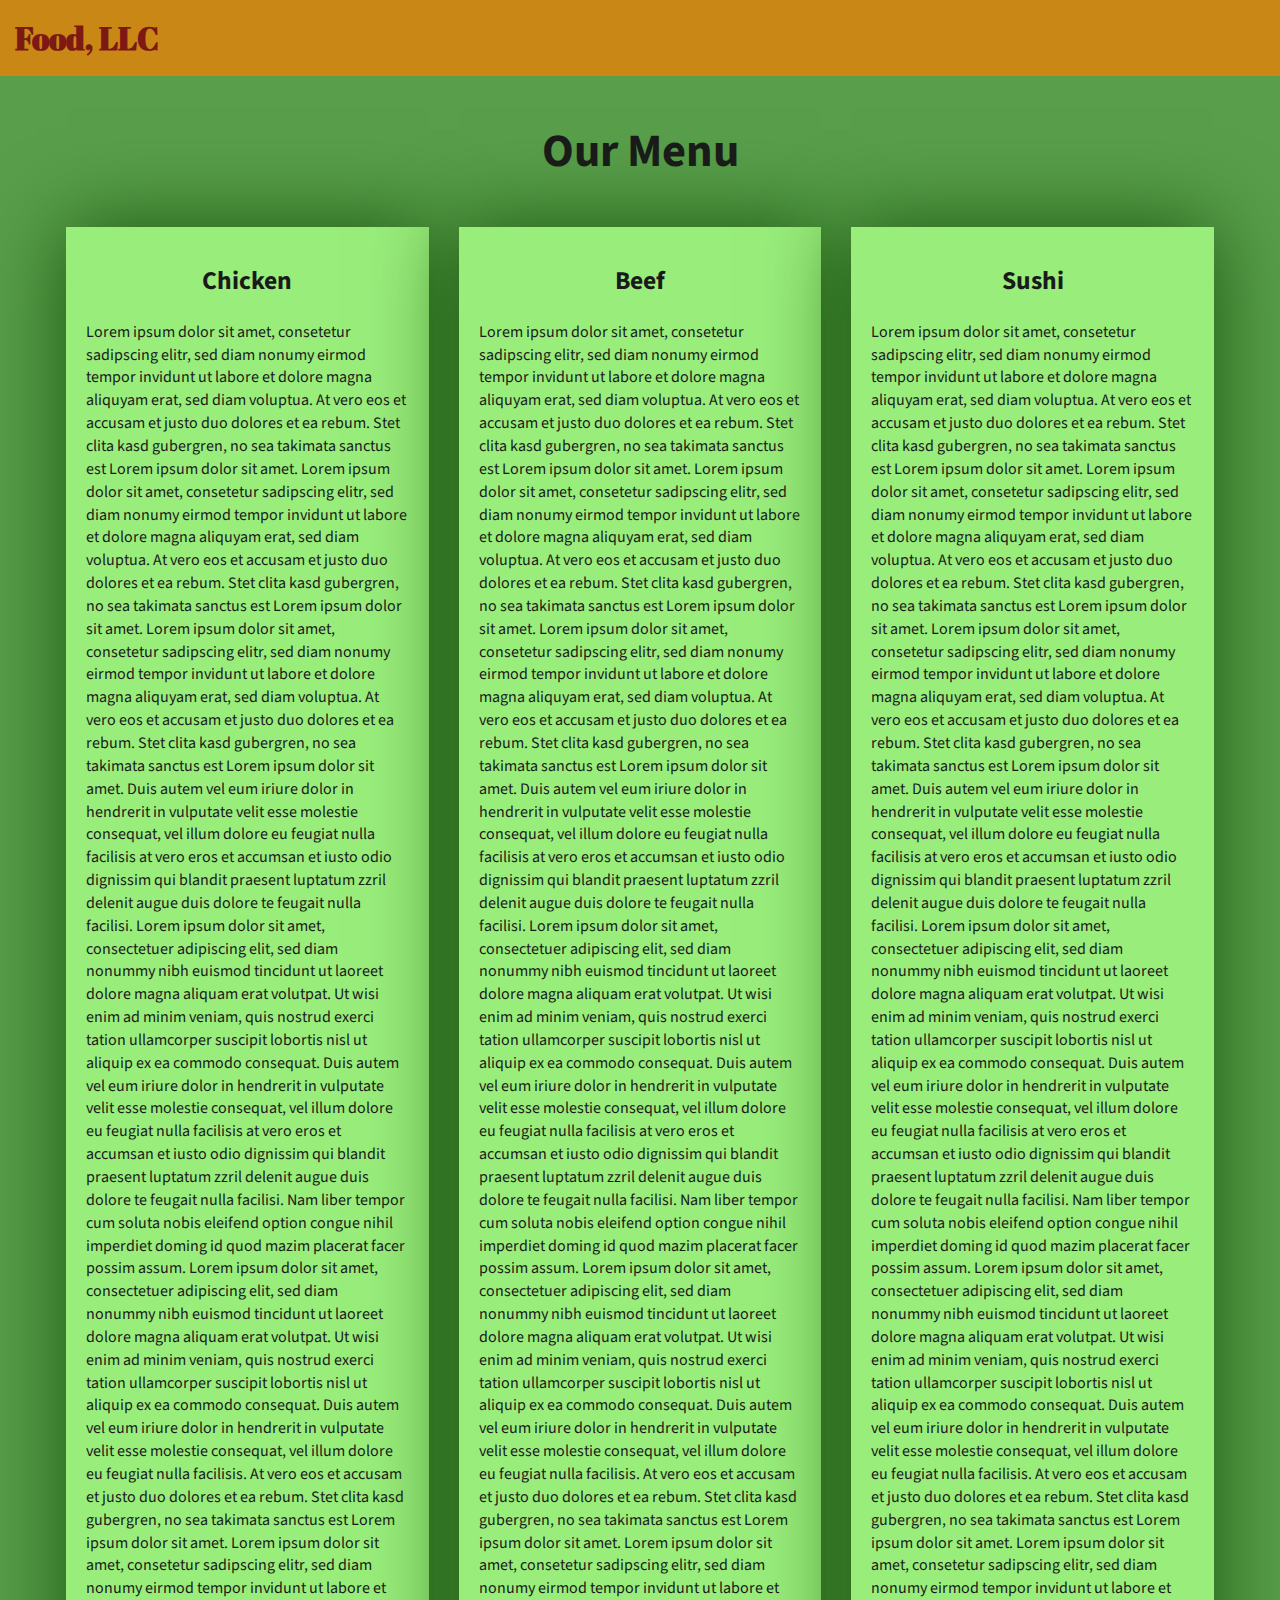
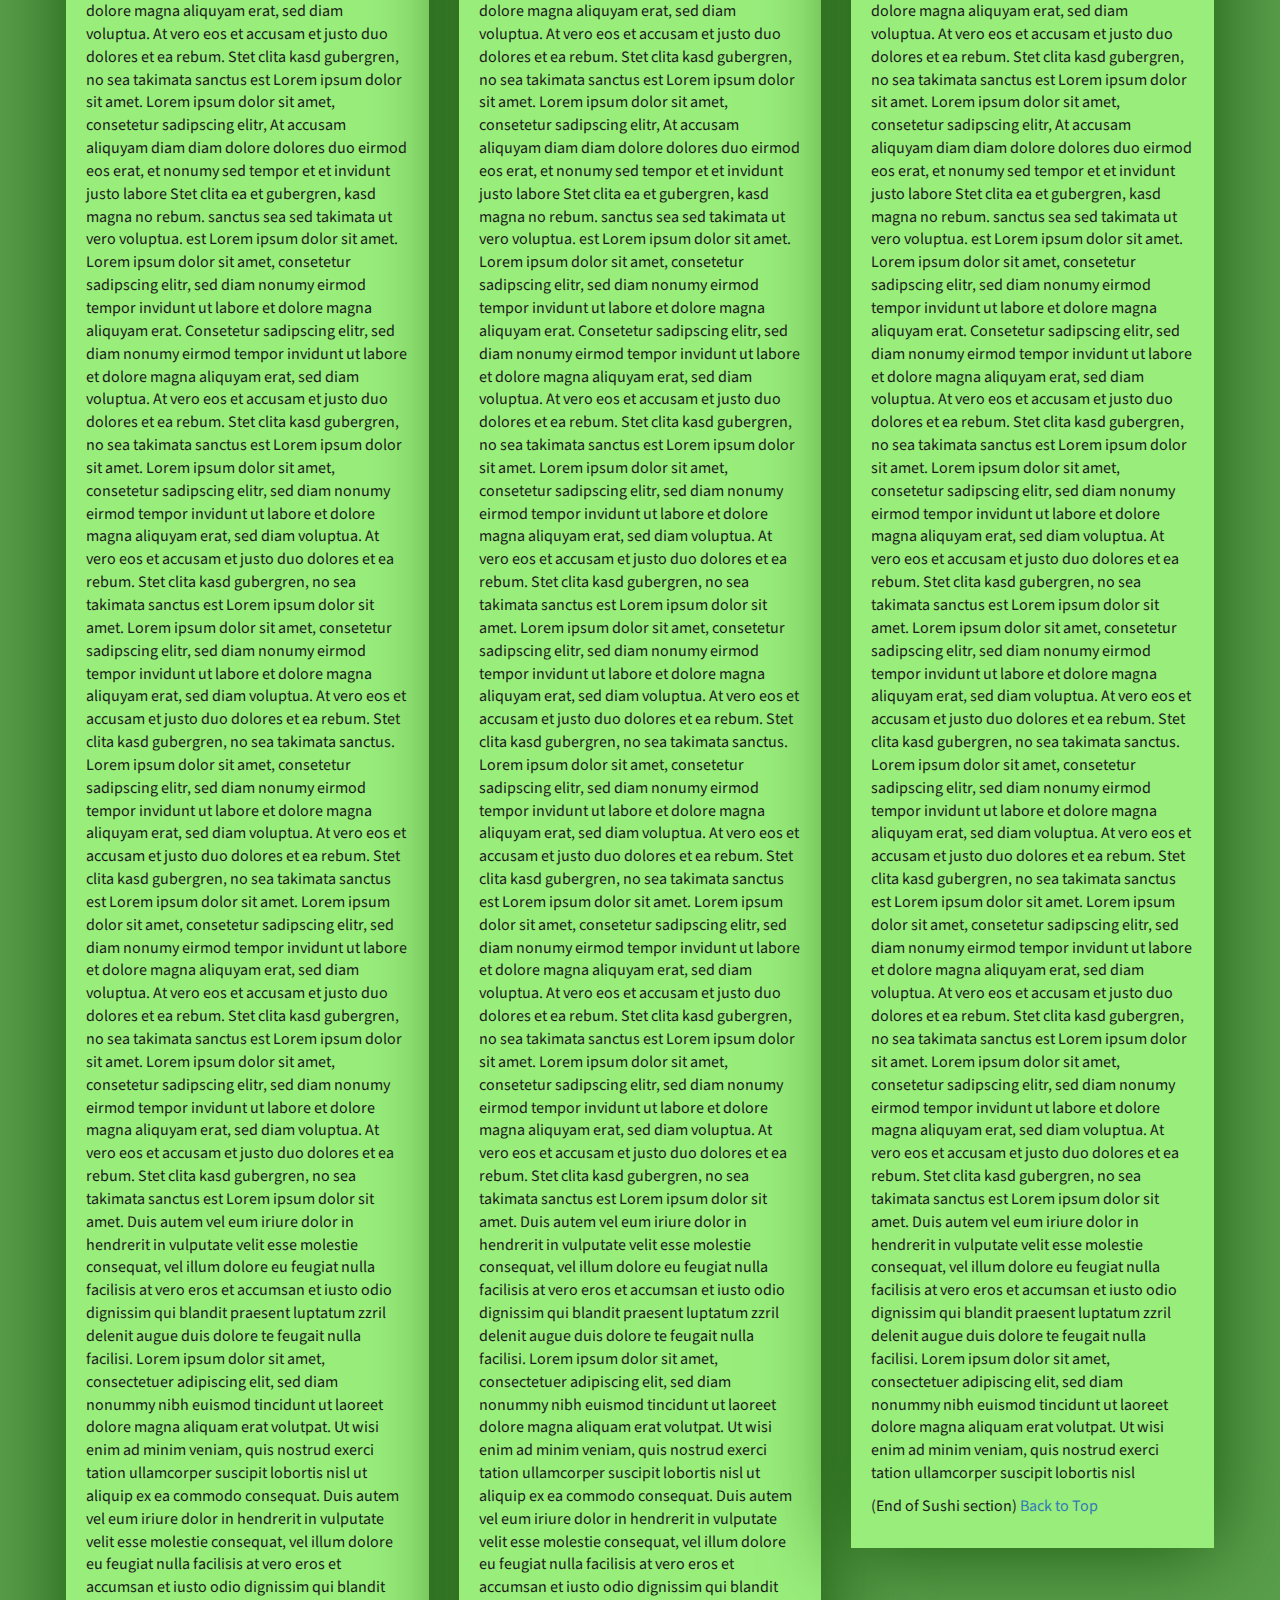
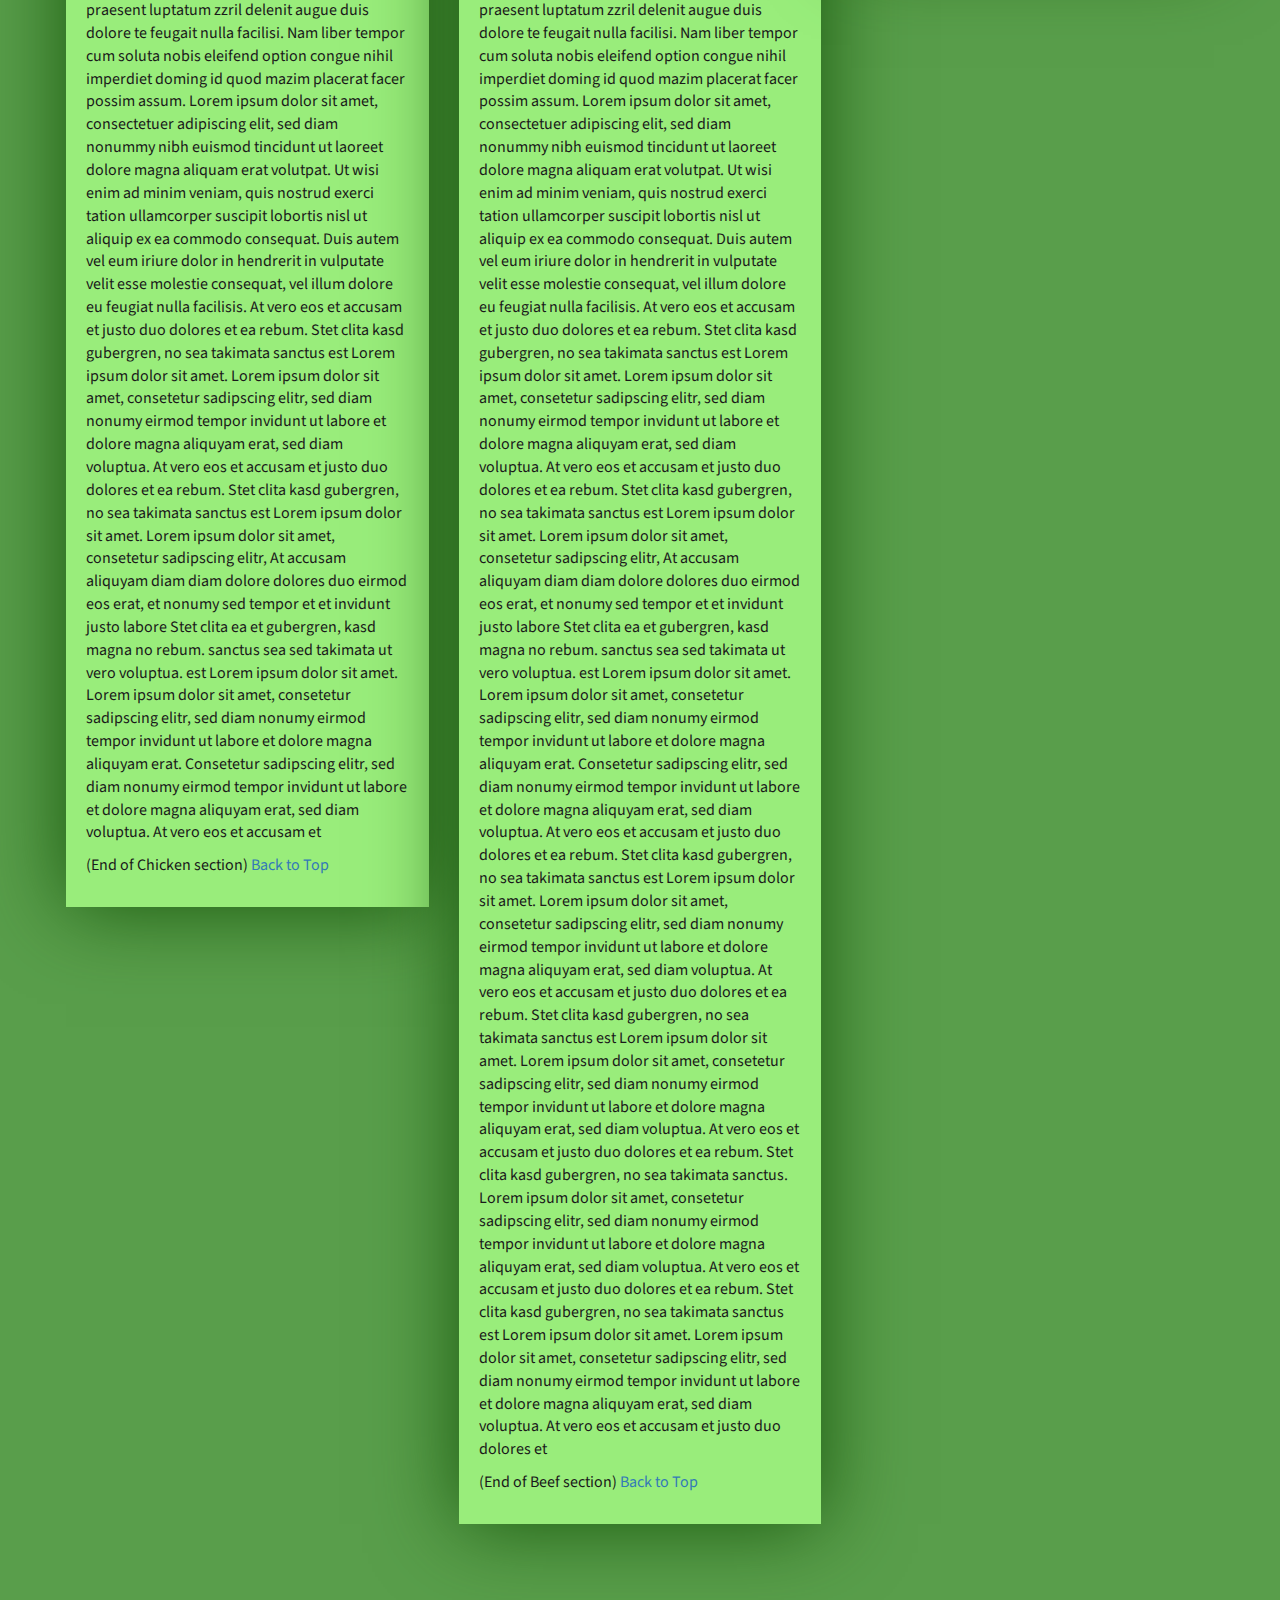
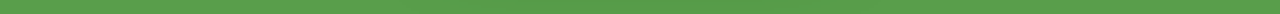
==== module3-solution/index.html @ 8a1a6b21 "module 3 solution" ====
<!DOCTYPE html>
<html lang="zxx">

<head>
    <meta charset="utf-8">
    <meta http-equiv="X-UA-Compatible" content="IE=edge">
    <meta name="viewport" content="width=device-width, initial-scale=1">
    <title>Assignment Solution for Module 3</title>
    <link rel="stylesheet" href="css/bootstrap.min.css">
    <link rel="stylesheet" href="css/styles.css">
    <link href="https://fonts.googleapis.com/css?family=Source+Sans+Pro" rel="stylesheet">
    <link href="https://fonts.googleapis.com/css?family=Abril+Fatface" rel="stylesheet">

    <!-- HTML5 shim and Respond.js for IE8 support of HTML5 elements and media queries -->
    <!-- WARNING: Respond.js doesn't work if you view the page via file:// -->
    <!--[if lt IE 9]>
      <script src="https://oss.maxcdn.com/html5shiv/3.7.2/html5shiv.min.js"></script>
      <script src="https://oss.maxcdn.com/respond/1.4.2/respond.min.js"></script>
    <![endif]-->
</head>

<body>
    <header>
        <nav id="header-nav" class="navbar navbar-default">
            <div class="container-fluid">
                <div class="navbar-header">
                    <div class="navbar-brand">
                        <a href="index.html"><h1>Food, LLC</h1></a>
                    </div>

                    <button type="button" class="navbar-toggle collapsed visible-xs" data-toggle="collapse" data-target="#collapsable-nav" aria-expanded="false">
                        <span class="sr-only">Toggle navigation</span>
                        <span class="icon-bar"></span>
                        <span class="icon-bar"></span>
                        <span class="icon-bar"></span>
                    </button>
                </div>

                <div id="collapsable-nav" class="collapse navbar-collapse">
                    <ul id="nav-list" class="nav navbar-nav navbar-right visible-xs text-center">
                        <li>
                            <a href="#chicken-tile"><br class="hidden-xs"> Chicken</a>
                        </li>
                        <li>
                            <a href="#beef-tile"><br class="hidden-xs"> Beef</a>
                        </li>
                        <li>
                            <a href="#sushi-tile"><br class="hidden-xs"> Sushi</a>
                        </li>
                    </ul>
                </div>
            </div>
        </nav>
    </header>

    <div id="main-content" class="container">
        <h2 id="top-heading" class="text-center">Our Menu</h2>
        <div id="home-tiles" class="row">
            <div class="col-md-4 col-sm-6 col-xs-12">
                <div id="chicken-tile">
                    <section>
                        <h3 class="text-center">Chicken</h3>
                        <p>
                            Lorem ipsum dolor sit amet, consetetur sadipscing elitr, sed diam nonumy eirmod tempor invidunt ut labore et dolore magna aliquyam erat, sed diam voluptua. At vero eos et accusam et justo duo dolores et ea rebum. Stet clita kasd gubergren, no sea takimata
                            sanctus est Lorem ipsum dolor sit amet. Lorem ipsum dolor sit amet, consetetur sadipscing elitr, sed diam nonumy eirmod tempor invidunt ut labore et dolore magna aliquyam erat, sed diam voluptua. At vero eos et accusam et justo
                            duo dolores et ea rebum. Stet clita kasd gubergren, no sea takimata sanctus est Lorem ipsum dolor sit amet. Lorem ipsum dolor sit amet, consetetur sadipscing elitr, sed diam nonumy eirmod tempor invidunt ut labore et dolore
                            magna aliquyam erat, sed diam voluptua. At vero eos et accusam et justo duo dolores et ea rebum. Stet clita kasd gubergren, no sea takimata sanctus est Lorem ipsum dolor sit amet. Duis autem vel eum iriure dolor in hendrerit
                            in vulputate velit esse molestie consequat, vel illum dolore eu feugiat nulla facilisis at vero eros et accumsan et iusto odio dignissim qui blandit praesent luptatum zzril delenit augue duis dolore te feugait nulla facilisi.
                            Lorem ipsum dolor sit amet, consectetuer adipiscing elit, sed diam nonummy nibh euismod tincidunt ut laoreet dolore magna aliquam erat volutpat. Ut wisi enim ad minim veniam, quis nostrud exerci tation ullamcorper suscipit
                            lobortis nisl ut aliquip ex ea commodo consequat. Duis autem vel eum iriure dolor in hendrerit in vulputate velit esse molestie consequat, vel illum dolore eu feugiat nulla facilisis at vero eros et accumsan et iusto odio dignissim
                            qui blandit praesent luptatum zzril delenit augue duis dolore te feugait nulla facilisi. Nam liber tempor cum soluta nobis eleifend option congue nihil imperdiet doming id quod mazim placerat facer possim assum. Lorem ipsum
                            dolor sit amet, consectetuer adipiscing elit, sed diam nonummy nibh euismod tincidunt ut laoreet dolore magna aliquam erat volutpat. Ut wisi enim ad minim veniam, quis nostrud exerci tation ullamcorper suscipit lobortis nisl
                            ut aliquip ex ea commodo consequat. Duis autem vel eum iriure dolor in hendrerit in vulputate velit esse molestie consequat, vel illum dolore eu feugiat nulla facilisis. At vero eos et accusam et justo duo dolores et ea rebum.
                            Stet clita kasd gubergren, no sea takimata sanctus est Lorem ipsum dolor sit amet. Lorem ipsum dolor sit amet, consetetur sadipscing elitr, sed diam nonumy eirmod tempor invidunt ut labore et dolore magna aliquyam erat, sed
                            diam voluptua. At vero eos et accusam et justo duo dolores et ea rebum. Stet clita kasd gubergren, no sea takimata sanctus est Lorem ipsum dolor sit amet. Lorem ipsum dolor sit amet, consetetur sadipscing elitr, At accusam
                            aliquyam diam diam dolore dolores duo eirmod eos erat, et nonumy sed tempor et et invidunt justo labore Stet clita ea et gubergren, kasd magna no rebum. sanctus sea sed takimata ut vero voluptua. est Lorem ipsum dolor sit amet.
                            Lorem ipsum dolor sit amet, consetetur sadipscing elitr, sed diam nonumy eirmod tempor invidunt ut labore et dolore magna aliquyam erat. Consetetur sadipscing elitr, sed diam nonumy eirmod tempor invidunt ut labore et dolore
                            magna aliquyam erat, sed diam voluptua. At vero eos et accusam et justo duo dolores et ea rebum. Stet clita kasd gubergren, no sea takimata sanctus est Lorem ipsum dolor sit amet. Lorem ipsum dolor sit amet, consetetur sadipscing
                            elitr, sed diam nonumy eirmod tempor invidunt ut labore et dolore magna aliquyam erat, sed diam voluptua. At vero eos et accusam et justo duo dolores et ea rebum. Stet clita kasd gubergren, no sea takimata sanctus est Lorem
                            ipsum dolor sit amet. Lorem ipsum dolor sit amet, consetetur sadipscing elitr, sed diam nonumy eirmod tempor invidunt ut labore et dolore magna aliquyam erat, sed diam voluptua. At vero eos et accusam et justo duo dolores et
                            ea rebum. Stet clita kasd gubergren, no sea takimata sanctus. Lorem ipsum dolor sit amet, consetetur sadipscing elitr, sed diam nonumy eirmod tempor invidunt ut labore et dolore magna aliquyam erat, sed diam voluptua. At vero
                            eos et accusam et justo duo dolores et ea rebum. Stet clita kasd gubergren, no sea takimata sanctus est Lorem ipsum dolor sit amet. Lorem ipsum dolor sit amet, consetetur sadipscing elitr, sed diam nonumy eirmod tempor invidunt
                            ut labore et dolore magna aliquyam erat, sed diam voluptua. At vero eos et accusam et justo duo dolores et ea rebum. Stet clita kasd gubergren, no sea takimata sanctus est Lorem ipsum dolor sit amet. Lorem ipsum dolor sit amet,
                            consetetur sadipscing elitr, sed diam nonumy eirmod tempor invidunt ut labore et dolore magna aliquyam erat, sed diam voluptua. At vero eos et accusam et justo duo dolores et ea rebum. Stet clita kasd gubergren, no sea takimata
                            sanctus est Lorem ipsum dolor sit amet. Duis autem vel eum iriure dolor in hendrerit in vulputate velit esse molestie consequat, vel illum dolore eu feugiat nulla facilisis at vero eros et accumsan et iusto odio dignissim qui
                            blandit praesent luptatum zzril delenit augue duis dolore te feugait nulla facilisi. Lorem ipsum dolor sit amet, consectetuer adipiscing elit, sed diam nonummy nibh euismod tincidunt ut laoreet dolore magna aliquam erat volutpat.
                            Ut wisi enim ad minim veniam, quis nostrud exerci tation ullamcorper suscipit lobortis nisl ut aliquip ex ea commodo consequat. Duis autem vel eum iriure dolor in hendrerit in vulputate velit esse molestie consequat, vel illum
                            dolore eu feugiat nulla facilisis at vero eros et accumsan et iusto odio dignissim qui blandit praesent luptatum zzril delenit augue duis dolore te feugait nulla facilisi. Nam liber tempor cum soluta nobis eleifend option congue
                            nihil imperdiet doming id quod mazim placerat facer possim assum. Lorem ipsum dolor sit amet, consectetuer adipiscing elit, sed diam nonummy nibh euismod tincidunt ut laoreet dolore magna aliquam erat volutpat. Ut wisi enim
                            ad minim veniam, quis nostrud exerci tation ullamcorper suscipit lobortis nisl ut aliquip ex ea commodo consequat. Duis autem vel eum iriure dolor in hendrerit in vulputate velit esse molestie consequat, vel illum dolore eu
                            feugiat nulla facilisis. At vero eos et accusam et justo duo dolores et ea rebum. Stet clita kasd gubergren, no sea takimata sanctus est Lorem ipsum dolor sit amet. Lorem ipsum dolor sit amet, consetetur sadipscing elitr, sed
                            diam nonumy eirmod tempor invidunt ut labore et dolore magna aliquyam erat, sed diam voluptua. At vero eos et accusam et justo duo dolores et ea rebum. Stet clita kasd gubergren, no sea takimata sanctus est Lorem ipsum dolor
                            sit amet. Lorem ipsum dolor sit amet, consetetur sadipscing elitr, At accusam aliquyam diam diam dolore dolores duo eirmod eos erat, et nonumy sed tempor et et invidunt justo labore Stet clita ea et gubergren, kasd magna no
                            rebum. sanctus sea sed takimata ut vero voluptua. est Lorem ipsum dolor sit amet. Lorem ipsum dolor sit amet, consetetur sadipscing elitr, sed diam nonumy eirmod tempor invidunt ut labore et dolore magna aliquyam erat. Consetetur
                            sadipscing elitr, sed diam nonumy eirmod tempor invidunt ut labore et dolore magna aliquyam erat, sed diam voluptua. At vero eos et accusam et
                        </p>
                        <p>
                            (End of Chicken section) <a href="#top-heading">Back to Top</a>
                        </p>
                    </section>
                </div>
            </div>
            <div class="col-md-4 col-sm-6 col-xs-12">
                <div id="beef-tile">
                    <section>
                        <h3 class="text-center">Beef</h3>
                        <p>
                            Lorem ipsum dolor sit amet, consetetur sadipscing elitr, sed diam nonumy eirmod tempor invidunt ut labore et dolore magna aliquyam erat, sed diam voluptua. At vero eos et accusam et justo duo dolores et ea rebum. Stet clita kasd gubergren, no sea takimata
                            sanctus est Lorem ipsum dolor sit amet. Lorem ipsum dolor sit amet, consetetur sadipscing elitr, sed diam nonumy eirmod tempor invidunt ut labore et dolore magna aliquyam erat, sed diam voluptua. At vero eos et accusam et justo
                            duo dolores et ea rebum. Stet clita kasd gubergren, no sea takimata sanctus est Lorem ipsum dolor sit amet. Lorem ipsum dolor sit amet, consetetur sadipscing elitr, sed diam nonumy eirmod tempor invidunt ut labore et dolore
                            magna aliquyam erat, sed diam voluptua. At vero eos et accusam et justo duo dolores et ea rebum. Stet clita kasd gubergren, no sea takimata sanctus est Lorem ipsum dolor sit amet. Duis autem vel eum iriure dolor in hendrerit
                            in vulputate velit esse molestie consequat, vel illum dolore eu feugiat nulla facilisis at vero eros et accumsan et iusto odio dignissim qui blandit praesent luptatum zzril delenit augue duis dolore te feugait nulla facilisi.
                            Lorem ipsum dolor sit amet, consectetuer adipiscing elit, sed diam nonummy nibh euismod tincidunt ut laoreet dolore magna aliquam erat volutpat. Ut wisi enim ad minim veniam, quis nostrud exerci tation ullamcorper suscipit
                            lobortis nisl ut aliquip ex ea commodo consequat. Duis autem vel eum iriure dolor in hendrerit in vulputate velit esse molestie consequat, vel illum dolore eu feugiat nulla facilisis at vero eros et accumsan et iusto odio dignissim
                            qui blandit praesent luptatum zzril delenit augue duis dolore te feugait nulla facilisi. Nam liber tempor cum soluta nobis eleifend option congue nihil imperdiet doming id quod mazim placerat facer possim assum. Lorem ipsum
                            dolor sit amet, consectetuer adipiscing elit, sed diam nonummy nibh euismod tincidunt ut laoreet dolore magna aliquam erat volutpat. Ut wisi enim ad minim veniam, quis nostrud exerci tation ullamcorper suscipit lobortis nisl
                            ut aliquip ex ea commodo consequat. Duis autem vel eum iriure dolor in hendrerit in vulputate velit esse molestie consequat, vel illum dolore eu feugiat nulla facilisis. At vero eos et accusam et justo duo dolores et ea rebum.
                            Stet clita kasd gubergren, no sea takimata sanctus est Lorem ipsum dolor sit amet. Lorem ipsum dolor sit amet, consetetur sadipscing elitr, sed diam nonumy eirmod tempor invidunt ut labore et dolore magna aliquyam erat, sed
                            diam voluptua. At vero eos et accusam et justo duo dolores et ea rebum. Stet clita kasd gubergren, no sea takimata sanctus est Lorem ipsum dolor sit amet. Lorem ipsum dolor sit amet, consetetur sadipscing elitr, At accusam
                            aliquyam diam diam dolore dolores duo eirmod eos erat, et nonumy sed tempor et et invidunt justo labore Stet clita ea et gubergren, kasd magna no rebum. sanctus sea sed takimata ut vero voluptua. est Lorem ipsum dolor sit amet.
                            Lorem ipsum dolor sit amet, consetetur sadipscing elitr, sed diam nonumy eirmod tempor invidunt ut labore et dolore magna aliquyam erat. Consetetur sadipscing elitr, sed diam nonumy eirmod tempor invidunt ut labore et dolore
                            magna aliquyam erat, sed diam voluptua. At vero eos et accusam et justo duo dolores et ea rebum. Stet clita kasd gubergren, no sea takimata sanctus est Lorem ipsum dolor sit amet. Lorem ipsum dolor sit amet, consetetur sadipscing
                            elitr, sed diam nonumy eirmod tempor invidunt ut labore et dolore magna aliquyam erat, sed diam voluptua. At vero eos et accusam et justo duo dolores et ea rebum. Stet clita kasd gubergren, no sea takimata sanctus est Lorem
                            ipsum dolor sit amet. Lorem ipsum dolor sit amet, consetetur sadipscing elitr, sed diam nonumy eirmod tempor invidunt ut labore et dolore magna aliquyam erat, sed diam voluptua. At vero eos et accusam et justo duo dolores et
                            ea rebum. Stet clita kasd gubergren, no sea takimata sanctus. Lorem ipsum dolor sit amet, consetetur sadipscing elitr, sed diam nonumy eirmod tempor invidunt ut labore et dolore magna aliquyam erat, sed diam voluptua. At vero
                            eos et accusam et justo duo dolores et ea rebum. Stet clita kasd gubergren, no sea takimata sanctus est Lorem ipsum dolor sit amet. Lorem ipsum dolor sit amet, consetetur sadipscing elitr, sed diam nonumy eirmod tempor invidunt
                            ut labore et dolore magna aliquyam erat, sed diam voluptua. At vero eos et accusam et justo duo dolores et ea rebum. Stet clita kasd gubergren, no sea takimata sanctus est Lorem ipsum dolor sit amet. Lorem ipsum dolor sit amet,
                            consetetur sadipscing elitr, sed diam nonumy eirmod tempor invidunt ut labore et dolore magna aliquyam erat, sed diam voluptua. At vero eos et accusam et justo duo dolores et ea rebum. Stet clita kasd gubergren, no sea takimata
                            sanctus est Lorem ipsum dolor sit amet. Duis autem vel eum iriure dolor in hendrerit in vulputate velit esse molestie consequat, vel illum dolore eu feugiat nulla facilisis at vero eros et accumsan et iusto odio dignissim qui
                            blandit praesent luptatum zzril delenit augue duis dolore te feugait nulla facilisi. Lorem ipsum dolor sit amet, consectetuer adipiscing elit, sed diam nonummy nibh euismod tincidunt ut laoreet dolore magna aliquam erat volutpat.
                            Ut wisi enim ad minim veniam, quis nostrud exerci tation ullamcorper suscipit lobortis nisl ut aliquip ex ea commodo consequat. Duis autem vel eum iriure dolor in hendrerit in vulputate velit esse molestie consequat, vel illum
                            dolore eu feugiat nulla facilisis at vero eros et accumsan et iusto odio dignissim qui blandit praesent luptatum zzril delenit augue duis dolore te feugait nulla facilisi. Nam liber tempor cum soluta nobis eleifend option congue
                            nihil imperdiet doming id quod mazim placerat facer possim assum. Lorem ipsum dolor sit amet, consectetuer adipiscing elit, sed diam nonummy nibh euismod tincidunt ut laoreet dolore magna aliquam erat volutpat. Ut wisi enim
                            ad minim veniam, quis nostrud exerci tation ullamcorper suscipit lobortis nisl ut aliquip ex ea commodo consequat. Duis autem vel eum iriure dolor in hendrerit in vulputate velit esse molestie consequat, vel illum dolore eu
                            feugiat nulla facilisis. At vero eos et accusam et justo duo dolores et ea rebum. Stet clita kasd gubergren, no sea takimata sanctus est Lorem ipsum dolor sit amet. Lorem ipsum dolor sit amet, consetetur sadipscing elitr, sed
                            diam nonumy eirmod tempor invidunt ut labore et dolore magna aliquyam erat, sed diam voluptua. At vero eos et accusam et justo duo dolores et ea rebum. Stet clita kasd gubergren, no sea takimata sanctus est Lorem ipsum dolor
                            sit amet. Lorem ipsum dolor sit amet, consetetur sadipscing elitr, At accusam aliquyam diam diam dolore dolores duo eirmod eos erat, et nonumy sed tempor et et invidunt justo labore Stet clita ea et gubergren, kasd magna no
                            rebum. sanctus sea sed takimata ut vero voluptua. est Lorem ipsum dolor sit amet. Lorem ipsum dolor sit amet, consetetur sadipscing elitr, sed diam nonumy eirmod tempor invidunt ut labore et dolore magna aliquyam erat. Consetetur
                            sadipscing elitr, sed diam nonumy eirmod tempor invidunt ut labore et dolore magna aliquyam erat, sed diam voluptua. At vero eos et accusam et justo duo dolores et ea rebum. Stet clita kasd gubergren, no sea takimata sanctus
                            est Lorem ipsum dolor sit amet. Lorem ipsum dolor sit amet, consetetur sadipscing elitr, sed diam nonumy eirmod tempor invidunt ut labore et dolore magna aliquyam erat, sed diam voluptua. At vero eos et accusam et justo duo
                            dolores et ea rebum. Stet clita kasd gubergren, no sea takimata sanctus est Lorem ipsum dolor sit amet. Lorem ipsum dolor sit amet, consetetur sadipscing elitr, sed diam nonumy eirmod tempor invidunt ut labore et dolore magna
                            aliquyam erat, sed diam voluptua. At vero eos et accusam et justo duo dolores et ea rebum. Stet clita kasd gubergren, no sea takimata sanctus. Lorem ipsum dolor sit amet, consetetur sadipscing elitr, sed diam nonumy eirmod
                            tempor invidunt ut labore et dolore magna aliquyam erat, sed diam voluptua. At vero eos et accusam et justo duo dolores et ea rebum. Stet clita kasd gubergren, no sea takimata sanctus est Lorem ipsum dolor sit amet. Lorem ipsum
                            dolor sit amet, consetetur sadipscing elitr, sed diam nonumy eirmod tempor invidunt ut labore et dolore magna aliquyam erat, sed diam voluptua. At vero eos et accusam et justo duo dolores et
                        </p>
                        <p>
                            (End of Beef section) <a href="#top-heading">Back to Top</a>
                        </p>
                    </section>
                </div>
            </div>
            <!-- <div class="clearfix visible-md-block"></div> -->
            <div class="col-md-4 col-sm-12 col-xs-12">
                <div id="sushi-tile">
                    <section>
                        <h3 class="text-center">Sushi</h3>
                        <p>
                            Lorem ipsum dolor sit amet, consetetur sadipscing elitr, sed diam nonumy eirmod tempor invidunt ut labore et dolore magna aliquyam erat, sed diam voluptua. At vero eos et accusam et justo duo dolores et ea rebum. Stet clita kasd gubergren, no sea takimata
                            sanctus est Lorem ipsum dolor sit amet. Lorem ipsum dolor sit amet, consetetur sadipscing elitr, sed diam nonumy eirmod tempor invidunt ut labore et dolore magna aliquyam erat, sed diam voluptua. At vero eos et accusam et justo
                            duo dolores et ea rebum. Stet clita kasd gubergren, no sea takimata sanctus est Lorem ipsum dolor sit amet. Lorem ipsum dolor sit amet, consetetur sadipscing elitr, sed diam nonumy eirmod tempor invidunt ut labore et dolore
                            magna aliquyam erat, sed diam voluptua. At vero eos et accusam et justo duo dolores et ea rebum. Stet clita kasd gubergren, no sea takimata sanctus est Lorem ipsum dolor sit amet. Duis autem vel eum iriure dolor in hendrerit
                            in vulputate velit esse molestie consequat, vel illum dolore eu feugiat nulla facilisis at vero eros et accumsan et iusto odio dignissim qui blandit praesent luptatum zzril delenit augue duis dolore te feugait nulla facilisi.
                            Lorem ipsum dolor sit amet, consectetuer adipiscing elit, sed diam nonummy nibh euismod tincidunt ut laoreet dolore magna aliquam erat volutpat. Ut wisi enim ad minim veniam, quis nostrud exerci tation ullamcorper suscipit
                            lobortis nisl ut aliquip ex ea commodo consequat. Duis autem vel eum iriure dolor in hendrerit in vulputate velit esse molestie consequat, vel illum dolore eu feugiat nulla facilisis at vero eros et accumsan et iusto odio dignissim
                            qui blandit praesent luptatum zzril delenit augue duis dolore te feugait nulla facilisi. Nam liber tempor cum soluta nobis eleifend option congue nihil imperdiet doming id quod mazim placerat facer possim assum. Lorem ipsum
                            dolor sit amet, consectetuer adipiscing elit, sed diam nonummy nibh euismod tincidunt ut laoreet dolore magna aliquam erat volutpat. Ut wisi enim ad minim veniam, quis nostrud exerci tation ullamcorper suscipit lobortis nisl
                            ut aliquip ex ea commodo consequat. Duis autem vel eum iriure dolor in hendrerit in vulputate velit esse molestie consequat, vel illum dolore eu feugiat nulla facilisis. At vero eos et accusam et justo duo dolores et ea rebum.
                            Stet clita kasd gubergren, no sea takimata sanctus est Lorem ipsum dolor sit amet. Lorem ipsum dolor sit amet, consetetur sadipscing elitr, sed diam nonumy eirmod tempor invidunt ut labore et dolore magna aliquyam erat, sed
                            diam voluptua. At vero eos et accusam et justo duo dolores et ea rebum. Stet clita kasd gubergren, no sea takimata sanctus est Lorem ipsum dolor sit amet. Lorem ipsum dolor sit amet, consetetur sadipscing elitr, At accusam
                            aliquyam diam diam dolore dolores duo eirmod eos erat, et nonumy sed tempor et et invidunt justo labore Stet clita ea et gubergren, kasd magna no rebum. sanctus sea sed takimata ut vero voluptua. est Lorem ipsum dolor sit amet.
                            Lorem ipsum dolor sit amet, consetetur sadipscing elitr, sed diam nonumy eirmod tempor invidunt ut labore et dolore magna aliquyam erat. Consetetur sadipscing elitr, sed diam nonumy eirmod tempor invidunt ut labore et dolore
                            magna aliquyam erat, sed diam voluptua. At vero eos et accusam et justo duo dolores et ea rebum. Stet clita kasd gubergren, no sea takimata sanctus est Lorem ipsum dolor sit amet. Lorem ipsum dolor sit amet, consetetur sadipscing
                            elitr, sed diam nonumy eirmod tempor invidunt ut labore et dolore magna aliquyam erat, sed diam voluptua. At vero eos et accusam et justo duo dolores et ea rebum. Stet clita kasd gubergren, no sea takimata sanctus est Lorem
                            ipsum dolor sit amet. Lorem ipsum dolor sit amet, consetetur sadipscing elitr, sed diam nonumy eirmod tempor invidunt ut labore et dolore magna aliquyam erat, sed diam voluptua. At vero eos et accusam et justo duo dolores et
                            ea rebum. Stet clita kasd gubergren, no sea takimata sanctus. Lorem ipsum dolor sit amet, consetetur sadipscing elitr, sed diam nonumy eirmod tempor invidunt ut labore et dolore magna aliquyam erat, sed diam voluptua. At vero
                            eos et accusam et justo duo dolores et ea rebum. Stet clita kasd gubergren, no sea takimata sanctus est Lorem ipsum dolor sit amet. Lorem ipsum dolor sit amet, consetetur sadipscing elitr, sed diam nonumy eirmod tempor invidunt
                            ut labore et dolore magna aliquyam erat, sed diam voluptua. At vero eos et accusam et justo duo dolores et ea rebum. Stet clita kasd gubergren, no sea takimata sanctus est Lorem ipsum dolor sit amet. Lorem ipsum dolor sit amet,
                            consetetur sadipscing elitr, sed diam nonumy eirmod tempor invidunt ut labore et dolore magna aliquyam erat, sed diam voluptua. At vero eos et accusam et justo duo dolores et ea rebum. Stet clita kasd gubergren, no sea takimata
                            sanctus est Lorem ipsum dolor sit amet. Duis autem vel eum iriure dolor in hendrerit in vulputate velit esse molestie consequat, vel illum dolore eu feugiat nulla facilisis at vero eros et accumsan et iusto odio dignissim qui
                            blandit praesent luptatum zzril delenit augue duis dolore te feugait nulla facilisi. Lorem ipsum dolor sit amet, consectetuer adipiscing elit, sed diam nonummy nibh euismod tincidunt ut laoreet dolore magna aliquam erat volutpat.
                            Ut wisi enim ad minim veniam, quis nostrud exerci tation ullamcorper suscipit lobortis nisl
                        </p>
                        <p>
                            (End of Sushi section) <a href="#top-heading">Back to Top</a>
                        </p>
                    </section>
                </div>
            </div>
            <!-- <div class="clearfix visible-lg-block"></div> -->
        </div>
    </div>
    <div class="clearfix visible-lg-block"></div>


    <!-- jQuery (Bootstrap JS plugins depend on it) -->
    <script src="js/jquery-3.1.1.min.js"></script>
    <script src="js/bootstrap.min.js"></script>
    <!-- <script src="js/script.js"></script> -->

</body>

</html>
---- module3-solution/css/styles.css ----
body {
    font-size: 16px;
    font-family: 'Source Sans Pro', sans-serif;
    color: #1a1a1a;
    background-color: #599e4b;
}


/** HEADER **/

#header-nav {
    background-color: #c98715;
    border-radius: 0;
    border: 0;
}

#header-nav button {
    margin-top: 22px;
}

.navbar-default .navbar-toggle:focus, .navbar-default .navbar-toggle:hover {
    background-color: #fce29e;
}

.navbar-collapse {
    border-top: 0;
}

.navbar-brand, .navbar-nav li a {
    line-height: 76px;
    height: 76px;
    padding-top: 0;
}

.navbar-brand h1 {
    color: #7d1913;
    font-family: 'Abril Fatface', cursive;
    font-weight: bolder;
    font-size: 1.8em;
}

.navbar-brand a:hover {
    text-decoration: none;
    text-shadow: 1px 1px 1px #fe9797;
}

#nav-list {
    background-color: #e4af34;
}

#nav-list a {
    /*text-align: center;*/
    font-weight: bolder;
    color: #282828;
    font-size: 1.2em;
}

#nav-list a:hover {
    color: #202020;
    background-color: #fce29e;
}

.navbar-header button.navbar-toggle, .navbar-header .icon-bar {
    border: 1px solid #7d1913;
}


/** END HEADER */


/** HOME PAGE **/

#main-content {
    width: 92%;
    margin-bottom: 30px;
}

#main-content h2 {
    font-size: 2.9em;
    font-weight: bold;
    margin-top: 30px;
    margin-bottom: 50px;
}

#main-content h3 {
    font-size: 1.6em;
    font-weight: bold;
    margin-bottom: 1em;
}

#chicken-tile, #beef-tile, #sushi-tile {
    width: 100%;
    padding: 20px;
    background-color: #99ed7b;
    margin-bottom: 60px;
    box-shadow: 0 0 80px #18580b;
}


/** END HOME PAGE **/
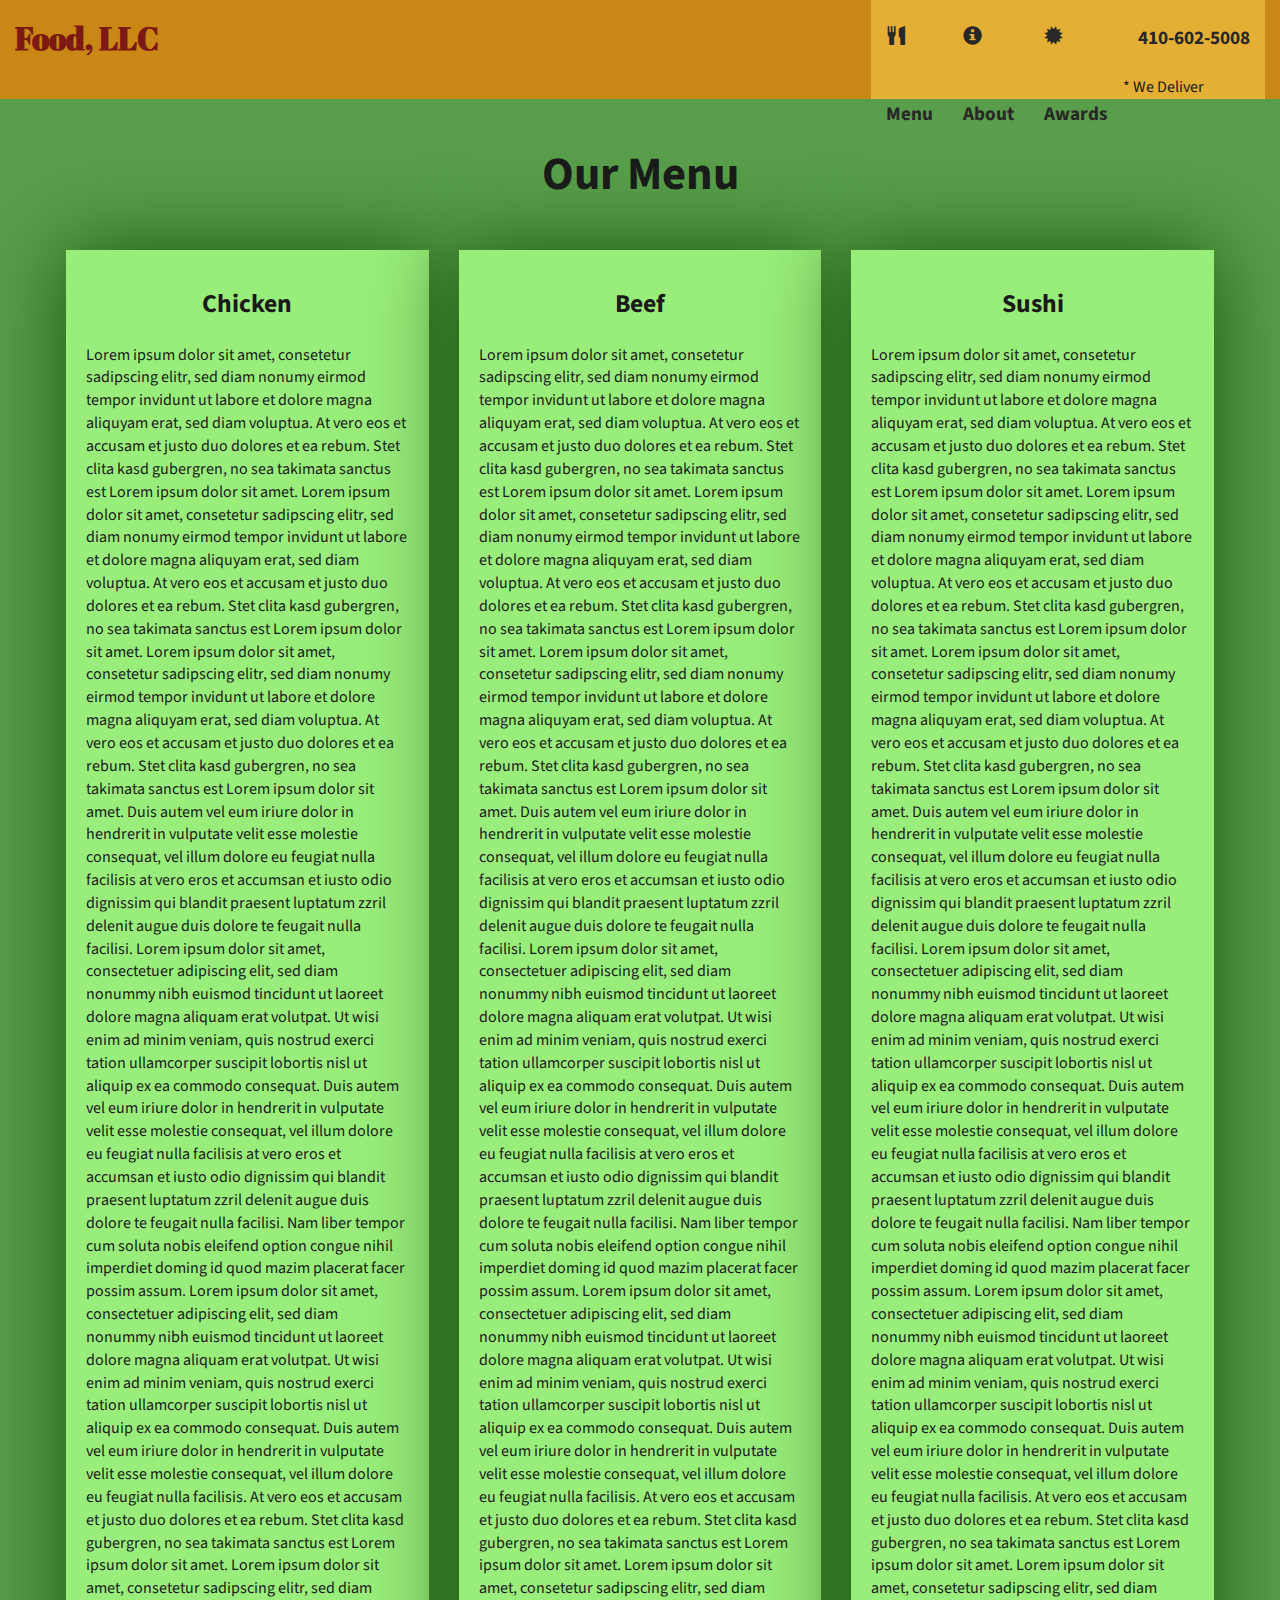
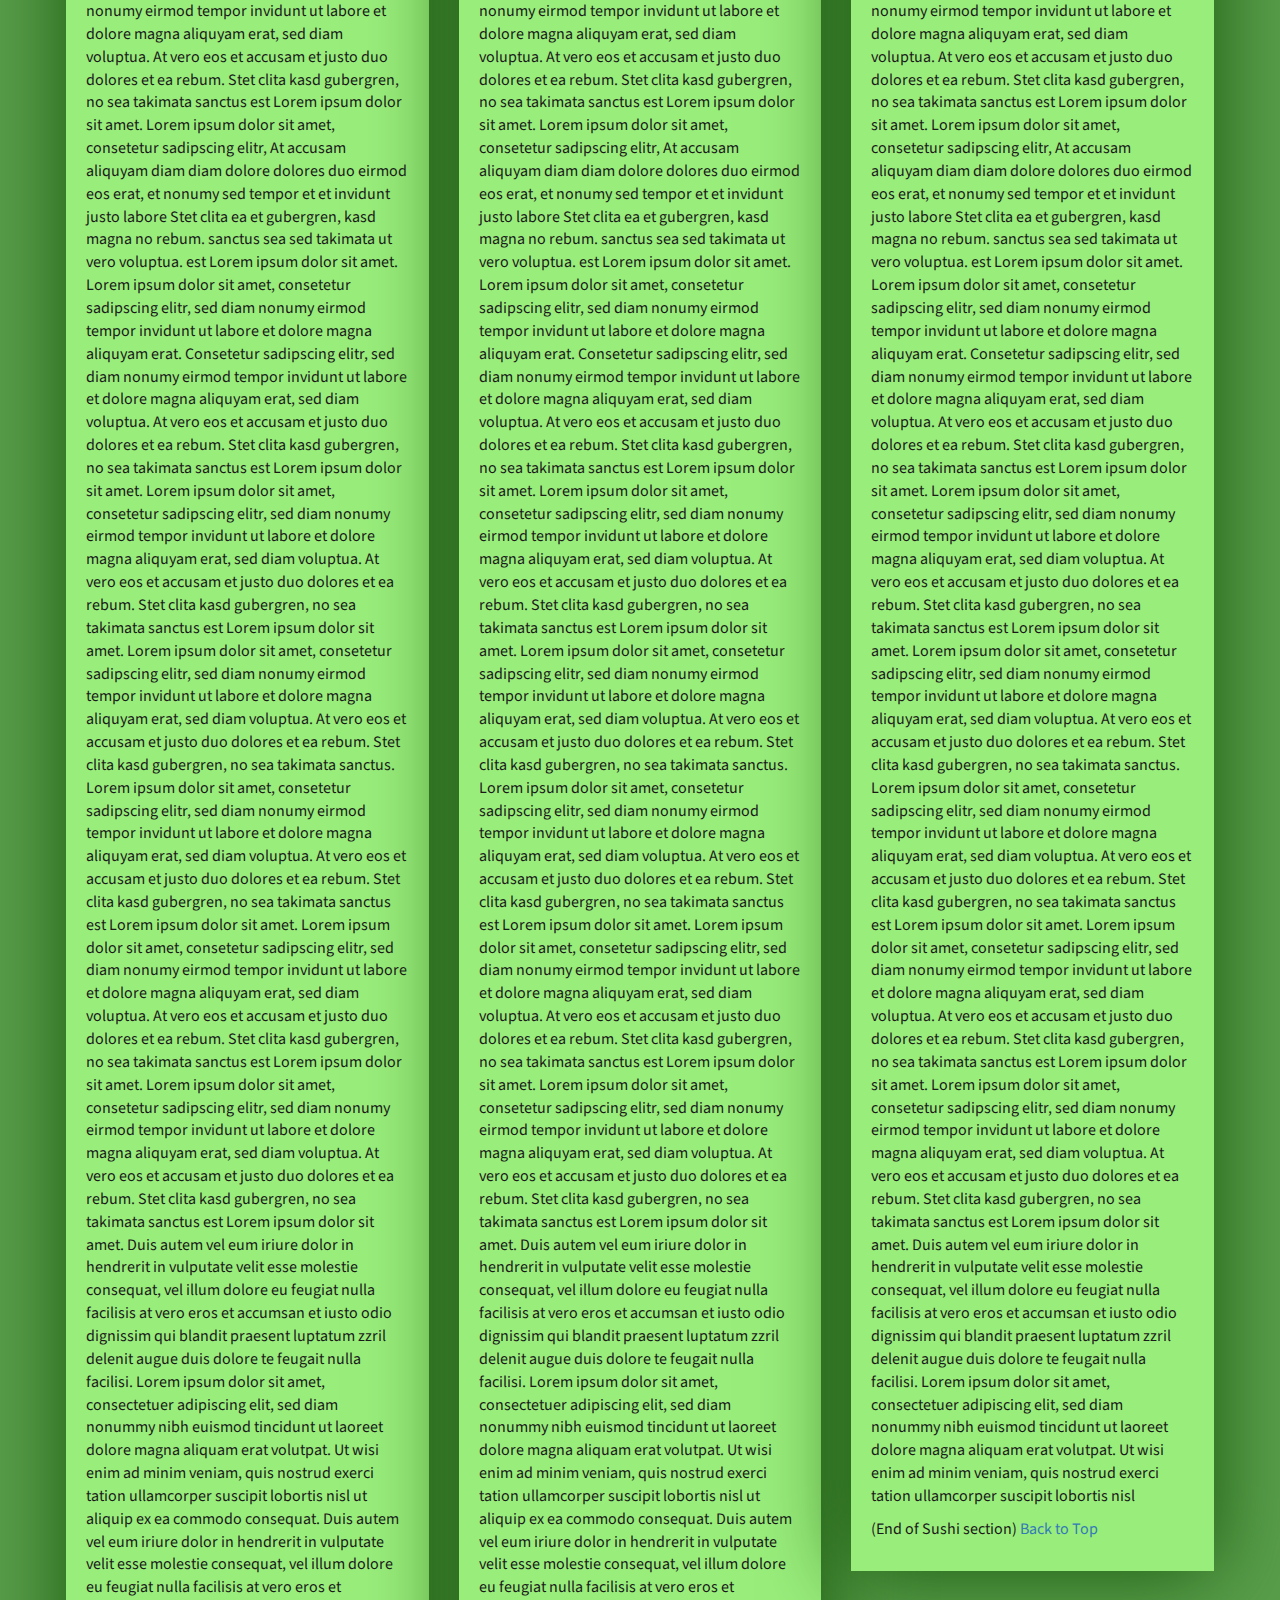
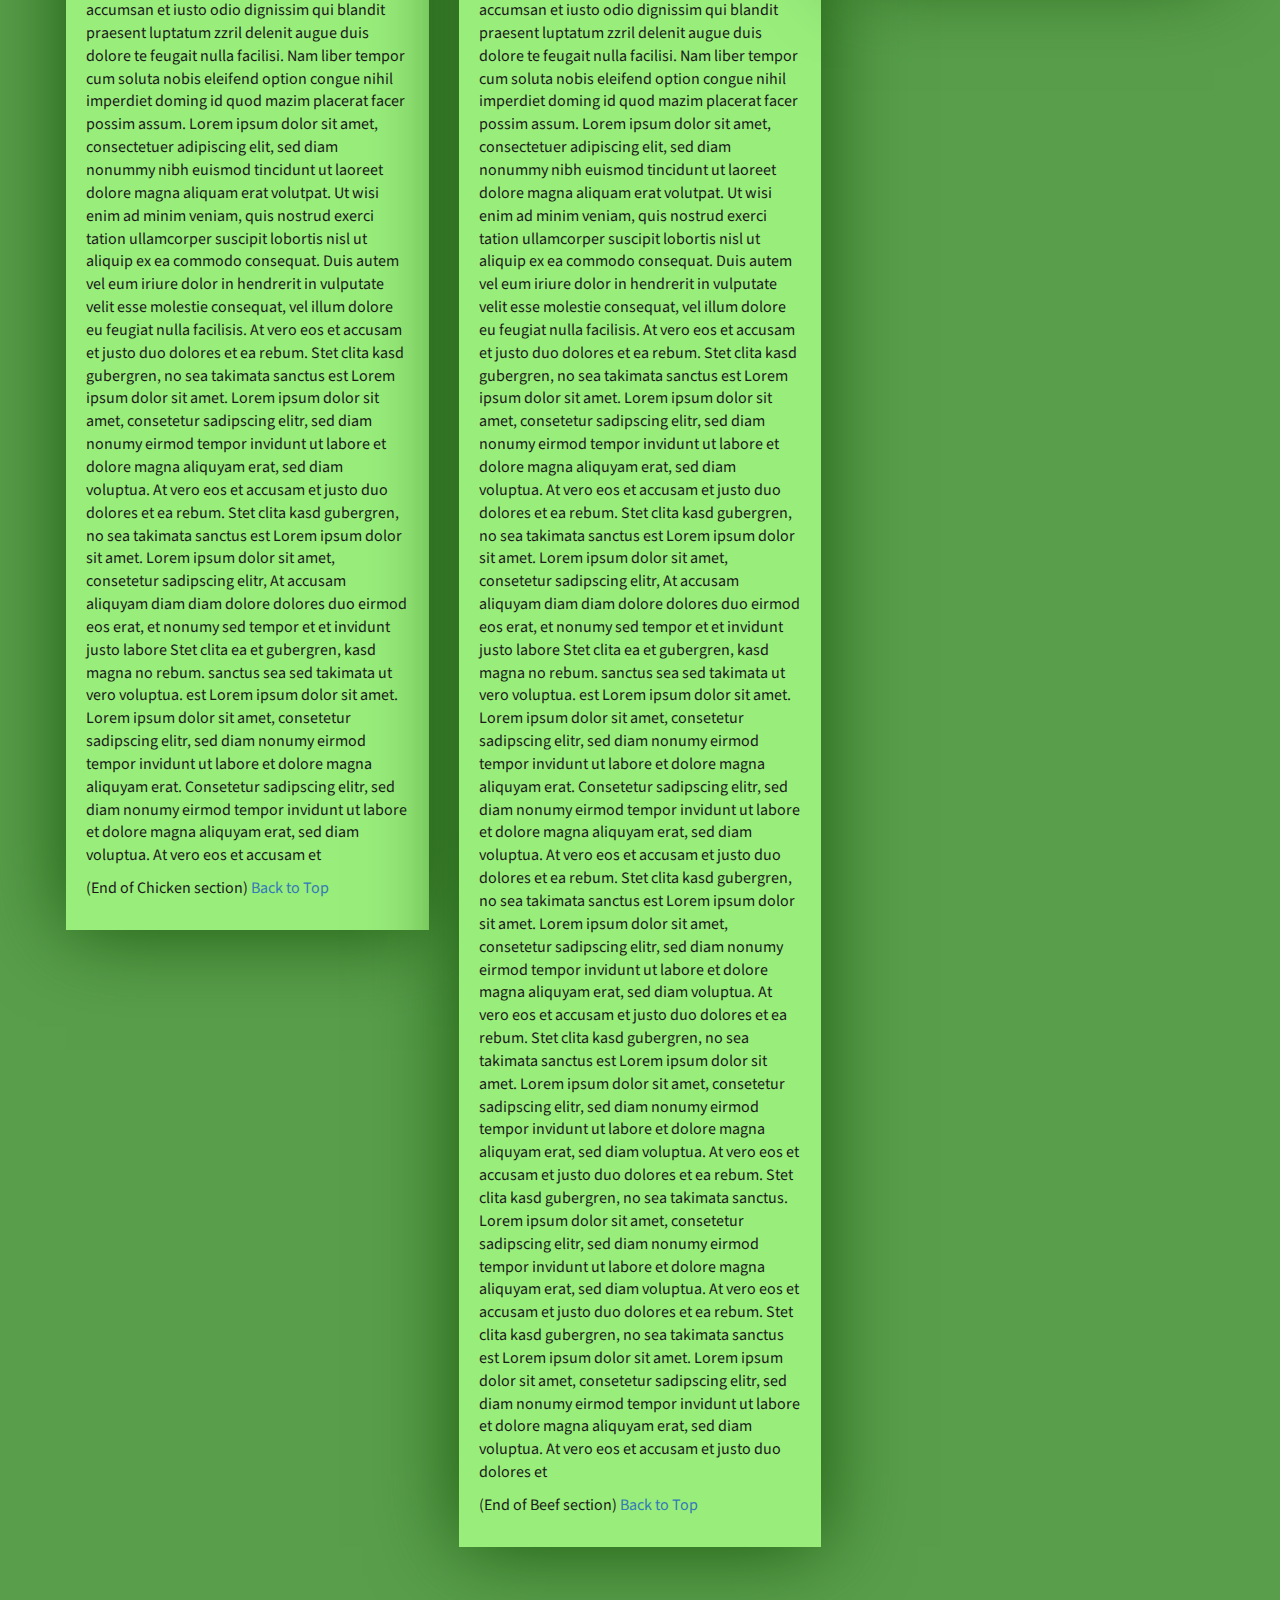
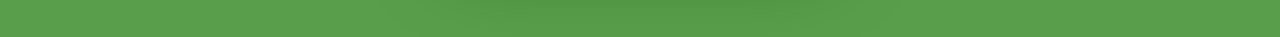
==== commit 7b70ddfb: "module 4 solution" ====
--- a/module3-solution/index.html
+++ b/module3-solution/index.html
@@ -28,7 +28,7 @@
                         <a href="index.html"><h1>Food, LLC</h1></a>
                     </div>
 
-                    <button type="button" class="navbar-toggle collapsed visible-xs" data-toggle="collapse" data-target="#collapsable-nav" aria-expanded="false">
+                    <button type="button" class="navbar-toggle collapsed" data-toggle="collapse" data-target="#collapsable-nav" aria-expanded="false">
                         <span class="sr-only">Toggle navigation</span>
                         <span class="icon-bar"></span>
                         <span class="icon-bar"></span>
@@ -37,18 +37,25 @@
                 </div>
 
                 <div id="collapsable-nav" class="collapse navbar-collapse">
-                    <ul id="nav-list" class="nav navbar-nav navbar-right visible-xs text-center">
-                        <li>
-                            <a href="#chicken-tile"><br class="hidden-xs"> Chicken</a>
-                        </li>
-                        <li>
-                            <a href="#beef-tile"><br class="hidden-xs"> Beef</a>
-                        </li>
-                        <li>
-                            <a href="#sushi-tile"><br class="hidden-xs"> Sushi</a>
-                        </li>
-                    </ul>
-                </div>
+           <ul id="nav-list" class="nav navbar-nav navbar-right">
+            <li>
+              <a href="menu-categories.html">
+                <span class="glyphicon glyphicon-cutlery"></span><br class="hidden-xs"> Menu</a>
+            </li>
+            <li>
+              <a href="#">
+                <span class="glyphicon glyphicon-info-sign"></span><br class="hidden-xs"> About</a>
+            </li>
+            <li>
+              <a href="#">
+                <span class="glyphicon glyphicon-certificate"></span><br class="hidden-xs"> Awards</a>
+            </li>
+            <li id="phone" class="hidden-xs">
+              <a href="tel:410-602-5008">
+                <span>410-602-5008</span></a><div>* We Deliver</div>
+            </li>
+          </ul><!-- #nav-list -->
+        </div><!-- .collapse .navbar-collapse -->
             </div>
         </nav>
     </header>
